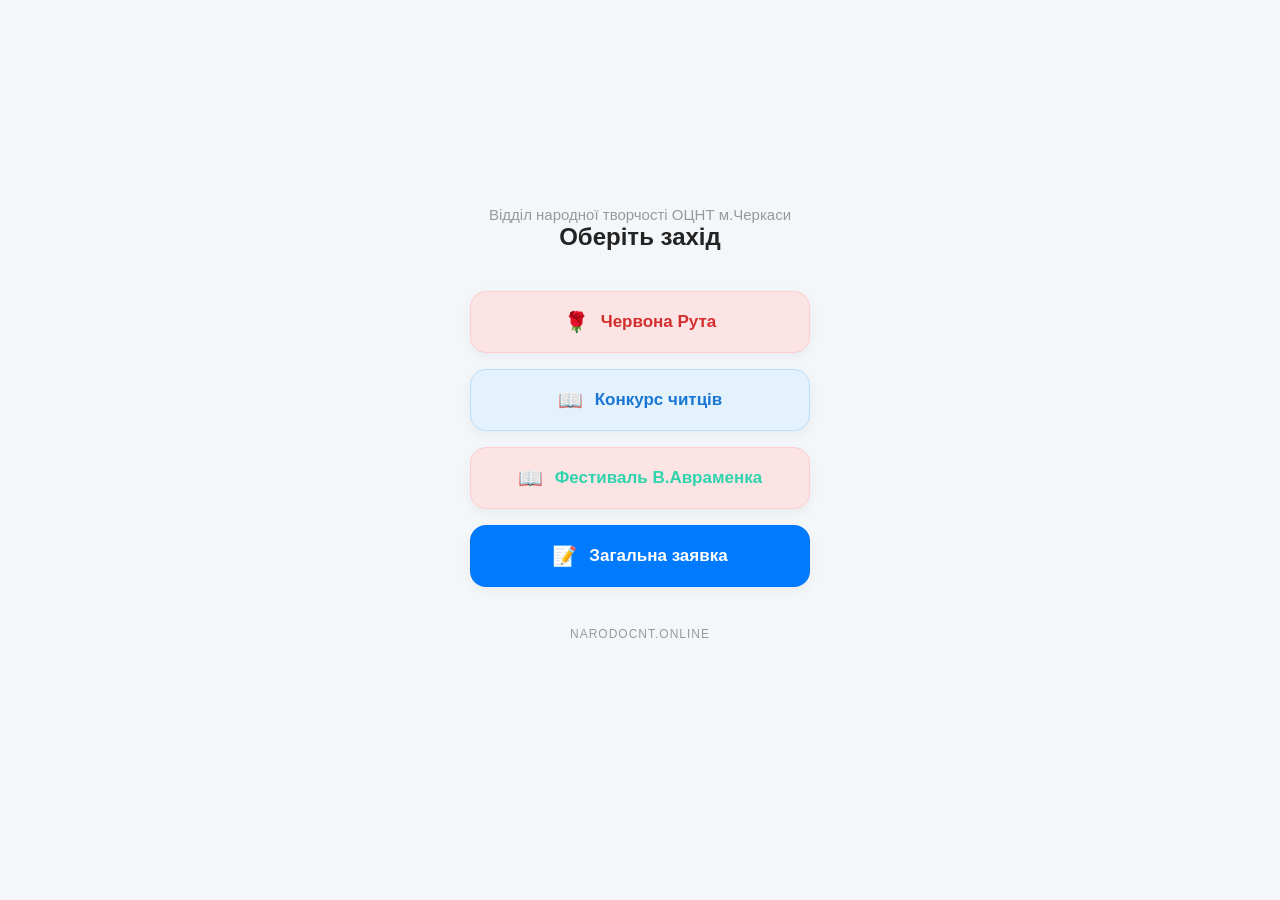
==== menu.html @ b2ec6810 "Add special button style for Avramenko festival" ====
<!DOCTYPE html>
<html lang="uk">
<head>
    <meta charset="UTF-8">
    <meta name="viewport" content="width=device-width, initial-scale=1.0, maximum-scale=1.0, user-scalable=no">
    <title>Відділ народної творчості ОЦНТ м.Черкаси - Оберіть захід</title>
    <script src="https://telegram.org/js/telegram-web-app.js"></script>
    <style>
        :root {
            --bg-color: var(--tg-theme-bg-color, #f4f7f9);
            --text-color: var(--tg-theme-text-color, #232323);
            --hint-color: var(--tg-theme-hint-color, #999999);
            --btn-color: var(--tg-theme-button-color, #007aff);
            --btn-text: var(--tg-theme-button-text-color, #ffffff);
            --secondary-bg: var(--tg-theme-secondary-bg-color, #ffffff);
        }

        body {
            font-family: -apple-system, BlinkMacSystemFont, "Segoe UI", Roboto, Helvetica, Arial, sans-serif;
            background-color: var(--bg-color);
            color: var(--text-color);
            margin: 0;
            padding: 24px;
            display: flex;
            flex-direction: column;
            align-items: center;
            justify-content: center;
            min-height: 90vh;
        }

        .header {
            text-align: center;
            margin-bottom: 32px;
            animation: fadeIn 0.8s ease-out;
        }

        .header h2 {
            font-size: 24px;
            margin: 0 0 8px 0;
            font-weight: 700;
        }

        .header p {
            font-size: 15px;
            color: var(--hint-color);
            margin: 0;
        }

        .container {
            width: 100%;
            max-width: 340px;
            display: flex;
            flex-direction: column;
            gap: 16px;
        }

        .btn {
            position: relative;
            display: flex;
            align-items: center;
            justify-content: center;
            gap: 12px;
            padding: 18px;
            border: none;
            border-radius: 16px;
            font-size: 17px;
            font-weight: 600;
            cursor: pointer;
            transition: all 0.2s cubic-bezier(0.4, 0, 0.2, 1);
            text-decoration: none;
            background-color: var(--secondary-bg);
            color: var(--text-color);
            box-shadow: 0 4px 12px rgba(0, 0, 0, 0.05);
            border: 1px solid rgba(0,0,0,0.03);
        }

        /* Стиль для головної кнопки n8n */
        .btn-primary {
            background-color: var(--btn-color);
            color: var(--btn-text);
        }

        /* Спеціальний колір для Червоної Рути */
        .btn-ruta {
            background-color: #fce4e4;
            color: #d32f2f;
            border: 1px solid #ffcdd2;
        }
         /* Спеціальний колір для Авраменко */
        .btn-avram {
            background-color: #fce4e4;
            color: #2fd3ad;
            border: 1px solid #ffcdd2;
        }

        /* Стиль для Конкурс Чит */
        .btn-chit {
            background-color: #e3f2fd;
            color: #1976d2;
            border: 1px solid #bbdefb;
        }

        .btn:active {
            transform: scale(0.96);
            opacity: 0.9;
        }

        .icon {
            font-size: 20px;
        }

        @keyframes fadeIn {
            from { opacity: 0; transform: translateY(10px); }
            to { opacity: 1; transform: translateY(0); }
        }

        .footer-text {
            margin-top: 40px;
            font-size: 12px;
            color: var(--hint-color);
            text-transform: uppercase;
            letter-spacing: 1px;
        }
    </style>
</head>
<body>

    <div class="header">
        <p>Відділ народної творчості ОЦНТ м.Черкаси</p>
        <h2>Оберіть захід</h2>
    </div>

    <div class="container">
        <button onclick="openUrl('https://n8n.narodocnt.online/webhook/cheruta/n8n-form')" class="btn btn-ruta">
            <span class="icon">🌹</span> Червона Рута
        </button>

        <button onclick="openUrl('https://n8n.narodocnt.online/webhook/KonkursChit/n8n-form')" class="btn btn-chit">
            <span class="icon">📖</span> Конкурс читців
        </button>

        <button onclick="openUrl('https://n8n.narodocnt.online/webhook/KonkursChit/n8n-form')" class="btn btn-avram">
            <span class="icon">📖</span> Фестиваль В.Авраменка
        </button>

        <button onclick="openUrl('https://n8n.narodocnt.online/webhook/main-zajavka/n8n-form')" class="btn btn-primary">
            <span class="icon">📝</span> Загальна заявка
        </button>
    </div>

    <p class="footer-text">narodocnt.online</p>

    <script>
        const tele = window.Telegram.WebApp;
        tele.expand();
        tele.ready();

        // Налаштовуємо колір шапки в колір фону сайту
        tele.setHeaderColor('secondary_bg_color');

      function openUrl(url) {
    if (url.startsWith('https://')) {
        // 1. Отримуємо ID користувача з Telegram WebApp
        const user = tele.initDataUnsafe?.user;
        const chatId = user ? user.id : '';

        // 2. Додаємо chat_id до посилання (замінюємо /webhook/ на /form/ для краси)
        let finalUrl = url.replace('/webhook/', '/form/');
        
        if (chatId) {
            // Перевіряємо, чи в посиланні вже є параметри
            finalUrl += (finalUrl.includes('?') ? '&' : '?') + 'chat_id=' + chatId;
        }

        // 3. Відкриваємо посилання
        tele.openLink(finalUrl);
    } else {
        console.error("Invalid URL");
    }
}
    </script>
</body>
</html>
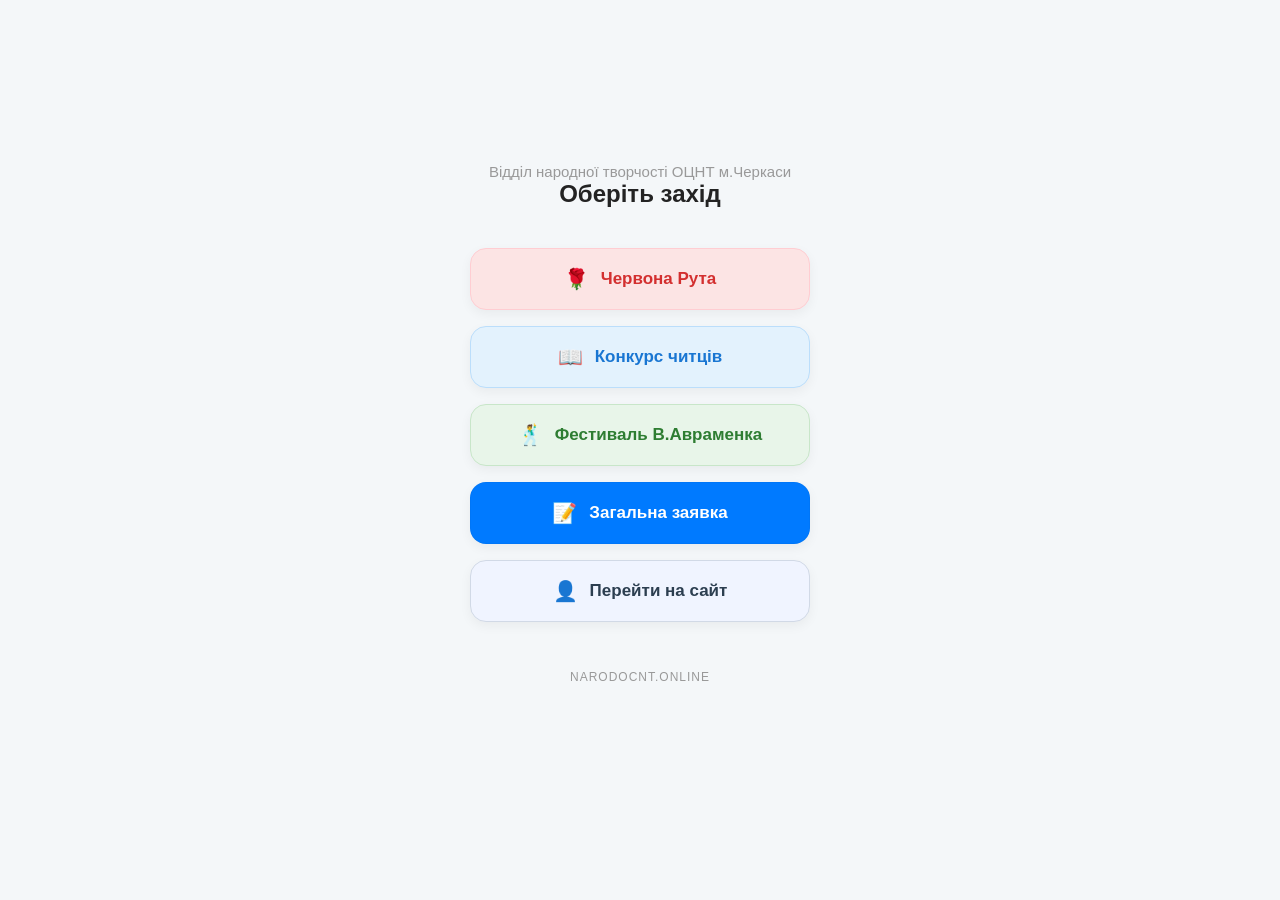
==== commit 86d1ff6c: "Update menu.html" ====
--- a/menu.html
+++ b/menu.html
@@ -74,26 +74,31 @@
             border: 1px solid rgba(0,0,0,0.03);
         }
 
-        /* Стиль для головної кнопки n8n */
+        /* Стиль для кнопки переходу на сайт */
+        .btn-site {
+            background-color: #f0f4ff;
+            color: #2c3e50;
+            border: 1px solid #d1d9e6;
+            margin-bottom: 8px; /* Відступ, щоб відділити сайт від заявок */
+        }
+
         .btn-primary {
             background-color: var(--btn-color);
             color: var(--btn-text);
         }
 
-        /* Спеціальний колір для Червоної Рути */
         .btn-ruta {
             background-color: #fce4e4;
             color: #d32f2f;
             border: 1px solid #ffcdd2;
         }
-         /* Спеціальний колір для Авраменко */
+
         .btn-avram {
-            background-color: #fce4e4;
-            color: #2fd3ad;
-            border: 1px solid #ffcdd2;
-        }
-
-        /* Стиль для Конкурс Чит */
+            background-color: #e8f5e9;
+            color: #2e7d32;
+            border: 1px solid #c8e6c9;
+        }
+
         .btn-chit {
             background-color: #e3f2fd;
             color: #1976d2;
@@ -131,6 +136,7 @@
     </div>
 
     <div class="container">
+       
         <button onclick="openUrl('https://n8n.narodocnt.online/webhook/cheruta/n8n-form')" class="btn btn-ruta">
             <span class="icon">🌹</span> Червона Рута
         </button>
@@ -139,12 +145,16 @@
             <span class="icon">📖</span> Конкурс читців
         </button>
 
-        <button onclick="openUrl('https://n8n.narodocnt.online/webhook/KonkursChit/n8n-form')" class="btn btn-avram">
-            <span class="icon">📖</span> Фестиваль В.Авраменка
+        <button onclick="openUrl('https://n8n.narodocnt.online/webhook/avram/n8n-form')" class="btn btn-avram">
+            <span class="icon">🕺</span> Фестиваль В.Авраменка
         </button>
 
         <button onclick="openUrl('https://n8n.narodocnt.online/webhook/main-zajavka/n8n-form')" class="btn btn-primary">
             <span class="icon">📝</span> Загальна заявка
+        </button>
+
+         <button onclick="goToSite('https://narodocnt.online')" class="btn btn-site">
+            <span class="icon">👤</span> Перейти на сайт
         </button>
     </div>
 
@@ -154,30 +164,38 @@
         const tele = window.Telegram.WebApp;
         tele.expand();
         tele.ready();
-
-        // Налаштовуємо колір шапки в колір фону сайту
         tele.setHeaderColor('secondary_bg_color');
 
-      function openUrl(url) {
-    if (url.startsWith('https://')) {
-        // 1. Отримуємо ID користувача з Telegram WebApp
-        const user = tele.initDataUnsafe?.user;
-        const chatId = user ? user.id : '';
-
-        // 2. Додаємо chat_id до посилання (замінюємо /webhook/ на /form/ для краси)
-        let finalUrl = url.replace('/webhook/', '/form/');
-        
-        if (chatId) {
-            // Перевіряємо, чи в посиланні вже є параметри
-            finalUrl += (finalUrl.includes('?') ? '&' : '?') + 'chat_id=' + chatId;
-        }
-
-        // 3. Відкриваємо посилання
-        tele.openLink(finalUrl);
-    } else {
-        console.error("Invalid URL");
-    }
-}
+        // Спеціальна функція для переходу на сайт (без параметрів webhook)
+        function goToSite(url) {
+            window.Telegram.WebApp.openLink(url);
+        }
+
+        function openUrl(url) {
+            if (url.startsWith('https://')) {
+                const webAppData = window.Telegram.WebApp.initDataUnsafe;
+                let chatId = '';
+                
+                if (webAppData && webAppData.user && webAppData.user.id) {
+                    chatId = webAppData.user.id;
+                } else if (webAppData && webAppData.receiver && webAppData.receiver.id) {
+                    chatId = webAppData.receiver.id;
+                }
+
+                let baseUrl = url.replace('/webhook/', '/form/');
+                let urlObj = new URL(baseUrl);
+                
+                if (chatId) {
+                    urlObj.searchParams.set('chat_id', chatId.toString());
+                } else {
+                    urlObj.searchParams.set('chat_id', 'no_id_found');
+                }
+
+                window.Telegram.WebApp.openLink(urlObj.toString());
+            } else {
+                console.error("Invalid URL");
+            }
+        }
     </script>
 </body>
 </html>
